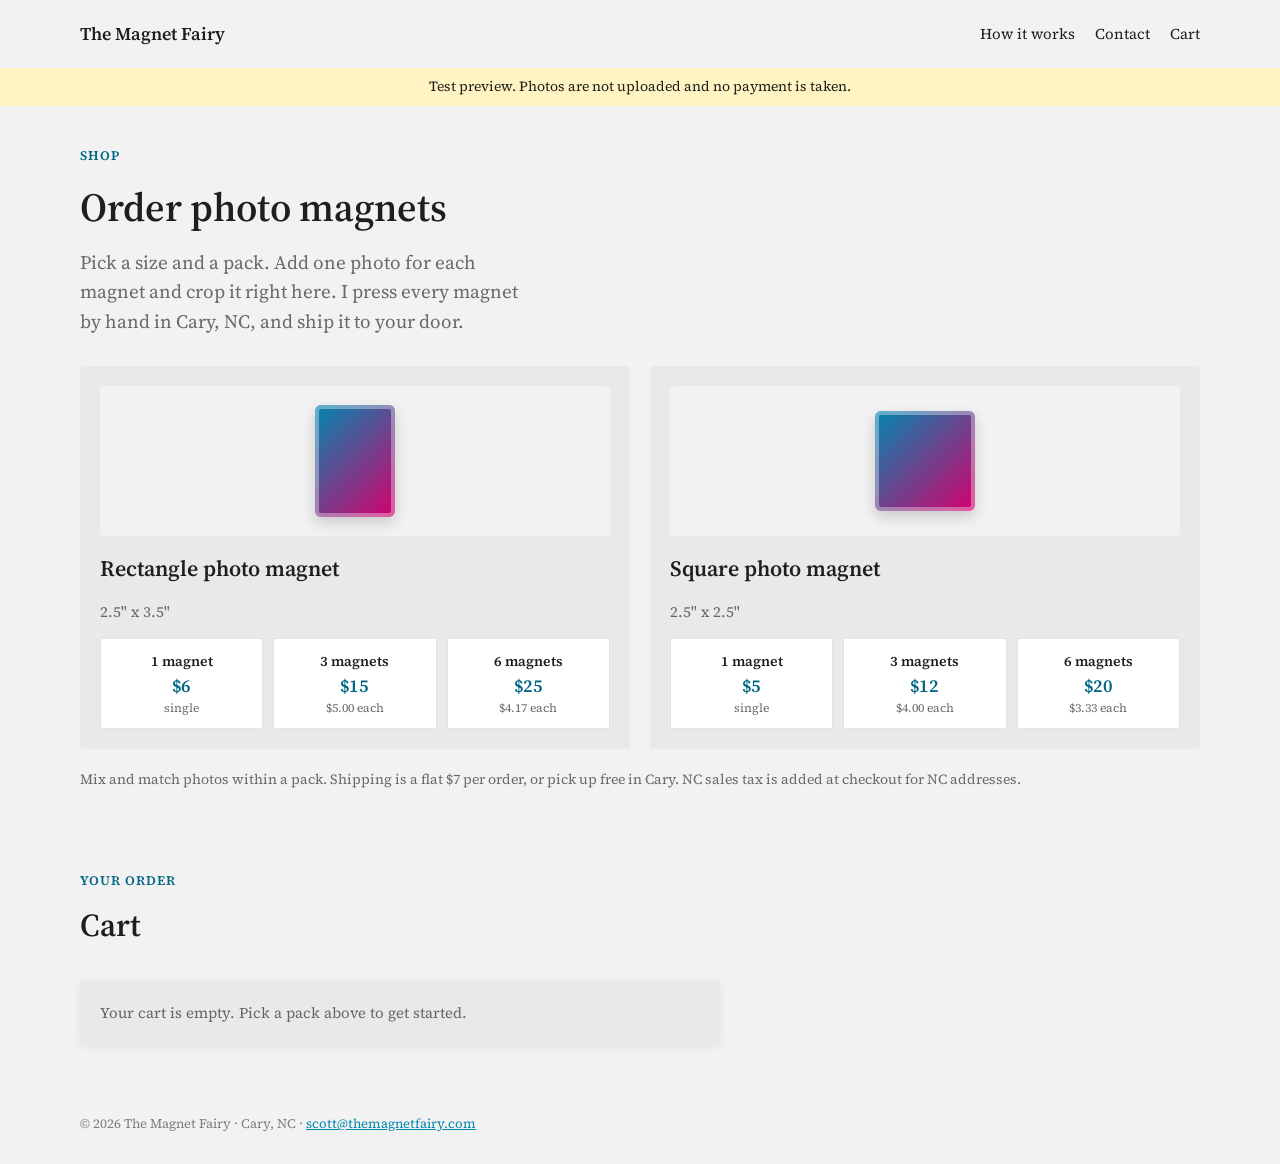
==== shop/index.html @ c9a68eca "Shop: version tags on CSS/JS so phones pick up updates Co-Authored-By: Claude Opus 5.5 <noreply@anth" ====
<!DOCTYPE html>
<html lang="en">
<head>
<meta charset="UTF-8">
<meta name="viewport" content="width=device-width, initial-scale=1.0">
<title>Shop — The Magnet Fairy</title>
<meta name="description" content="Order custom photo magnets online. Upload your photos, crop them, and we press and ship them to you.">

<link rel="preconnect" href="https://fonts.googleapis.com">
<link rel="preconnect" href="https://fonts.gstatic.com" crossorigin>
<link href="https://fonts.googleapis.com/css2?family=Source+Serif+4:ital,opsz,wght@0,8..60,400;0,8..60,600;0,8..60,700;1,8..60,400&display=swap" rel="stylesheet">

<link rel="stylesheet" href="../css/styles.css?v=3">
<link rel="stylesheet" href="../css/vendor/cropper.min.css">
<link rel="stylesheet" href="../css/shop.css?v=3">
</head>
<body>

<div class="container">
  <header class="nav">
    <a class="nav-brand nav-home" href="../">The Magnet Fairy</a>
    <nav class="nav-links">
      <a href="../#how-it-works">How it works</a>
      <a href="../#contact">Contact</a>
      <a href="#cart" class="cart-link" id="cart-link">Cart <span class="cart-count" id="cart-count" hidden>0</span></a>
    </nav>
  </header>
</div>

<div class="demo-banner" id="demo-banner" hidden>
  Test preview. Photos are not uploaded and no payment is taken.
</div>

<main>
  <section class="section shop-intro">
    <div class="container">
      <h6 class="eyebrow">Shop</h6>
      <h1 class="section-title shop-title">Order photo magnets</h1>
      <p class="lead">Pick a size and a pack. Add one photo for each magnet and crop it right here. I press every magnet by hand in Cary, NC, and ship it to your door.</p>
    </div>
  </section>

  <section class="section shop-products-section">
    <div class="container">
      <div class="products" id="products">
        <p class="text-muted">Loading magnets…</p>
      </div>
      <p class="text-muted shop-note">Mix and match photos within a pack. Shipping is a flat <span data-shipping>$7</span> per order, or pick up free in Cary. NC sales tax is added at checkout for NC addresses.</p>
    </div>
  </section>

  <section class="section cart-section" id="cart">
    <div class="container">
      <h6 class="eyebrow">Your order</h6>
      <h2 class="section-title">Cart</h2>
      <div class="cart card" id="cart-box">
        <div id="cart-items"></div>
        <div class="cart-empty text-muted" id="cart-empty">Your cart is empty. Pick a pack above to get started.</div>
        <div class="cart-summary" id="cart-summary" hidden>
          <div class="cart-row"><span>Magnets</span><span id="cart-subtotal">$0.00</span></div>
          <div class="cart-row"><span>Shipping</span><span id="cart-shipping">$7.00</span></div>
          <div class="cart-row text-muted cart-tax-note"><span>Picking up in Cary?</span><span>choose free pickup at checkout</span></div>
          <div class="cart-row text-muted cart-tax-note"><span>NC sales tax</span><span>at checkout</span></div>
          <div class="cart-row cart-total"><span>Total before tax</span><span id="cart-total">$0.00</span></div>
          <button class="btn btn-primary btn-block" type="button" id="checkout-btn">Check out securely</button>
          <p class="form-error" id="checkout-error" hidden></p>
          <p class="text-muted cart-secure">Payment is handled by Stripe. I never see your card number.</p>
        </div>
      </div>
    </div>
  </section>
</main>

<footer class="container footer">
  &copy; 2026 The Magnet Fairy · Cary, NC · <a href="mailto:scott@themagnetfairy.com">scott@themagnetfairy.com</a>
</footer>

<!-- Pack builder: one photo slot per magnet -->
<div class="sheet" id="builder" hidden role="dialog" aria-modal="true" aria-labelledby="builder-title">
  <div class="sheet-panel">
    <div class="sheet-head">
      <div>
        <h2 class="sheet-title" id="builder-title">Add your photos</h2>
        <p class="text-muted sheet-sub" id="builder-sub"></p>
      </div>
      <button class="icon-btn" type="button" id="builder-close" aria-label="Close">&times;</button>
    </div>
    <div class="slots" id="slots"></div>
    <p class="text-muted builder-hint">Tap a square to choose a photo. Full-size photos give the sharpest magnets.</p>
    <div class="sheet-foot">
      <span class="builder-price" id="builder-price"></span>
      <button class="btn btn-primary" type="button" id="builder-add" disabled>Add to cart</button>
    </div>
  </div>
</div>

<!-- Crop editor -->
<div class="sheet sheet-crop" id="cropper" hidden role="dialog" aria-modal="true" aria-labelledby="crop-title">
  <div class="sheet-panel">
    <div class="sheet-head">
      <div>
        <h2 class="sheet-title" id="crop-title">Crop your photo</h2>
        <p class="text-muted sheet-sub">Drag the photo to move it. Pinch or use + and − to zoom. Everything inside the dashed line shows on the front. The pink band wraps around the edge.</p>
      </div>
      <button class="icon-btn" type="button" id="crop-cancel" aria-label="Cancel">&times;</button>
    </div>
    <div class="crop-stage"><img id="crop-img" alt="Photo to crop"></div>
    <p class="crop-warning" id="crop-warning" hidden>This photo is small for this size, so the magnet may look a little soft. A larger original will print sharper.</p>
    <div class="crop-tools">
      <div class="orient" id="orient" role="group" aria-label="Orientation">
        <button type="button" class="chip" data-orient="portrait">Tall</button>
        <button type="button" class="chip" data-orient="landscape">Wide</button>
      </div>
      <div class="orient" role="group" aria-label="Zoom and rotate">
        <button type="button" class="chip zoom-btn" id="zoom-out" aria-label="Zoom out">&minus;</button>
        <button type="button" class="chip zoom-btn" id="zoom-in" aria-label="Zoom in">+</button>
        <button type="button" class="chip" id="crop-rotate">Rotate</button>
      </div>
    </div>
    <p class="crop-help">Can't get it quite right? <button type="button" class="link-btn" id="crop-skip">Let me crop it for you</button></p>
    <div class="sheet-foot">
      <button class="btn btn-secondary" type="button" id="crop-replace">Choose a different photo</button>
      <button class="btn btn-primary" type="button" id="crop-done">Use this crop</button>
    </div>
  </div>
</div>

<input type="file" id="file-input" accept="image/jpeg,image/png" hidden>

<script src="../js/vendor/cropper.min.js"></script>
<script src="../js/shop.js?v=3"></script>
</body>
</html>
---- css/styles.css ----
/* ---------------------------------------------
   The Magnet Fairy — design tokens
--------------------------------------------- */
:root {
  --color-bg: #f3f2f2;
  --color-surface: #eae9e9;
  --color-text: #201e1d;
  --color-accent: #0088b0;
  --color-accent-700: #006786;
  --color-accent-2: #d6006c;

  --color-text-muted: rgba(32, 30, 29, 0.65);
  --color-text-muted-light: rgba(32, 30, 29, 0.55);
  --color-border: rgba(32, 30, 29, 0.12);

  --font-body: "Source Serif 4", system-ui, sans-serif;
  --font-heading: "Source Serif 4", system-ui, sans-serif;

  --max-width: 1180px;
  --space-1: 5px;
  --space-2: 10px;
  --space-3: 15px;
  --space-4: 20px;
  --space-6: 30px;
  --space-8: 40px;

  --radius-sm: 2px;
  --radius-lg: 4px;

  --shadow-sm: 0 2px 8px rgba(32, 30, 29, 0.08);
}

* {
  box-sizing: border-box;
}

html {
  scroll-behavior: smooth;
}

body {
  margin: 0;
  background: var(--color-bg);
  color: var(--color-text);
  font-family: var(--font-body);
  font-size: 15px;
  line-height: 1.55;
}

::selection {
  background: color-mix(in srgb, var(--color-accent) 30%, transparent);
}

.container {
  max-width: var(--max-width);
  margin: 0 auto;
  padding: 0 var(--space-6);
}

h1, h2, h3, h4, h5, h6 {
  font-family: var(--font-heading);
  font-weight: 600;
  margin: 0;
}

p {
  margin: var(--space-2) 0 0;
}

a {
  color: var(--color-accent);
}

/* ---------------------------------------------
   Nav
--------------------------------------------- */
.nav {
  display: flex;
  align-items: center;
  justify-content: space-between;
  padding: var(--space-4) 0;
}

.nav-brand {
  font-weight: 600;
  font-size: 18px;
}

.nav-links {
  display: flex;
  gap: var(--space-4);
}

.nav-links a {
  color: var(--color-text);
  text-decoration: none;
  font-size: 15px;
}

.nav-links a:hover {
  color: var(--color-accent);
}

/* ---------------------------------------------
   Hero
--------------------------------------------- */
.hero {
  padding: var(--space-8) 0 var(--space-6);
}

.hero-grid {
  display: grid;
  grid-template-columns: 1.1fr 0.9fr;
  gap: var(--space-8);
  align-items: center;
}

.hero-copy h1 {
  font-size: 72px;
  max-width: 11ch;
  line-height: 1.05;
}

.tagline {
  font-size: 24px;
  font-family: var(--font-heading);
  max-width: 14ch;
  color: var(--color-accent-700);
  margin-top: var(--space-1);
}

.lead {
  font-size: 19px;
  max-width: 46ch;
  color: var(--color-text-muted);
}

.hero-actions {
  display: flex;
  gap: var(--space-3);
  margin-top: var(--space-4);
  flex-wrap: wrap;
}

.hero-image {
  aspect-ratio: 3 / 4;
  border-radius: var(--radius-lg);
  overflow: hidden;
  background: var(--color-surface);
  margin: 0;
  display: flex;
  align-items: center;
  justify-content: center;
}

.hero-image-placeholder {
  color: var(--color-text-muted-light);
  font-size: 14px;
  text-align: center;
  padding: var(--space-4);
}

.hero-image-photo {
  width: 100%;
  height: 100%;
  object-fit: cover;
  display: block;
}

/* ---------------------------------------------
   Buttons
--------------------------------------------- */
.btn {
  display: inline-block;
  font-family: var(--font-body);
  font-size: 15px;
  font-weight: 600;
  text-decoration: none;
  padding: 12px 24px;
  border-radius: var(--radius-sm);
  border: 1px solid transparent;
  cursor: pointer;
  text-align: center;
  transition: background-color 0.15s ease, border-color 0.15s ease;
}

.btn-primary {
  background: var(--color-accent);
  color: #fff;
}

.btn-primary:hover {
  background: var(--color-accent-700);
}

.btn-secondary {
  background: transparent;
  color: var(--color-text);
  border-color: var(--color-border);
}

.btn-secondary:hover {
  background: rgba(32, 30, 29, 0.05);
}

.btn-block {
  display: block;
  width: 100%;
}

/* ---------------------------------------------
   Sections / headings
--------------------------------------------- */
.section {
  padding: var(--space-8) 0;
}

.eyebrow {
  color: var(--color-accent-700);
  font-size: 13px;
  text-transform: uppercase;
  letter-spacing: 0.08em;
  font-weight: 600;
}

.section-title {
  font-size: 32px;
  max-width: 20ch;
  margin-top: var(--space-2);
  margin-bottom: var(--space-6);
}

.text-muted {
  color: var(--color-text-muted);
}

/* ---------------------------------------------
   Cards / What we make
--------------------------------------------- */
.cards {
  display: grid;
  grid-template-columns: repeat(3, 1fr);
  gap: var(--space-4);
}

.card {
  background: var(--color-surface);
  border-radius: var(--radius-lg);
  padding: var(--space-4);
}

.card-title {
  font-size: 20px;
  margin-top: var(--space-3);
}

.card-body {
  color: var(--color-text-muted);
  margin-top: var(--space-2);
}

.tag {
  display: inline-block;
  font-size: 12px;
  font-weight: 600;
  letter-spacing: 0.02em;
  padding: 4px 10px;
  border-radius: var(--radius-sm);
}

.tag-accent {
  background: color-mix(in srgb, var(--color-accent) 15%, transparent);
  color: var(--color-accent-700);
}

.tag-accent-2 {
  background: color-mix(in srgb, var(--color-accent-2) 15%, transparent);
  color: var(--color-accent-2);
}

.tag-neutral {
  background: rgba(32, 30, 29, 0.08);
  color: var(--color-text);
}

/* ---------------------------------------------
   How it works
--------------------------------------------- */
.steps {
  display: grid;
  grid-template-columns: repeat(3, 1fr);
  gap: var(--space-6);
}

.step-num {
  font-size: 40px;
  font-family: var(--font-heading);
  font-weight: 600;
  color: var(--color-accent);
}

.step h4 {
  font-size: 20px;
  margin-top: var(--space-2);
}

.step p {
  margin-top: var(--space-1);
}

/* ---------------------------------------------
   Contact
--------------------------------------------- */
.contact-grid {
  display: grid;
  grid-template-columns: 1fr 1fr;
  gap: var(--space-8);
}

.contact-copy .lead {
  max-width: 40ch;
}

.contact-form {
  display: flex;
  flex-direction: column;
  gap: var(--space-3);
  box-shadow: var(--shadow-sm);
}

.field {
  display: flex;
  flex-direction: column;
  gap: var(--space-1);
}

.field label {
  font-size: 13px;
  font-weight: 600;
}

.input {
  font-family: var(--font-body);
  font-size: 15px;
  padding: 10px 12px;
  border: 1px solid var(--color-border);
  border-radius: var(--radius-sm);
  background: #fff;
  color: var(--color-text);
}

textarea.input {
  min-height: 100px;
  resize: vertical;
}

.input:focus {
  outline: 2px solid var(--color-accent);
  outline-offset: 1px;
}

.form-success {
  margin: 0;
}

.form-error {
  margin: 0;
  color: var(--color-accent-2);
  font-size: 14px;
}

/* ---------------------------------------------
   Footer
--------------------------------------------- */
.footer {
  padding: var(--space-6);
  color: var(--color-text-muted-light);
  font-size: 13px;
}

/* ---------------------------------------------
   Responsive
--------------------------------------------- */
@media (max-width: 768px) {
  .hero-grid {
    grid-template-columns: 1fr;
  }

  .hero-image {
    order: -1;
    aspect-ratio: 16 / 10;
  }

  .hero-copy h1 {
    font-size: 48px;
    max-width: none;
  }

  .tagline {
    max-width: none;
  }

  .cards,
  .steps {
    grid-template-columns: 1fr;
  }

  .contact-grid {
    grid-template-columns: 1fr;
  }

  .nav {
    flex-wrap: wrap;
    gap: var(--space-2);
  }
}
---- css/vendor/cropper.min.css ----
/*!
 * Cropper.js v1.6.2
 * https://fengyuanchen.github.io/cropperjs
 *
 * Copyright 2015-present Chen Fengyuan
 * Released under the MIT license
 *
 * Date: 2024-04-21T07:43:02.731Z
 */.cropper-container{-webkit-touch-callout:none;direction:ltr;font-size:0;line-height:0;position:relative;-ms-touch-action:none;touch-action:none;-webkit-user-select:none;-moz-user-select:none;-ms-user-select:none;user-select:none}.cropper-container img{backface-visibility:hidden;display:block;height:100%;image-orientation:0deg;max-height:none!important;max-width:none!important;min-height:0!important;min-width:0!important;width:100%}.cropper-canvas,.cropper-crop-box,.cropper-drag-box,.cropper-modal,.cropper-wrap-box{bottom:0;left:0;position:absolute;right:0;top:0}.cropper-canvas,.cropper-wrap-box{overflow:hidden}.cropper-drag-box{background-color:#fff;opacity:0}.cropper-modal{background-color:#000;opacity:.5}.cropper-view-box{display:block;height:100%;outline:1px solid #39f;outline-color:rgba(51,153,255,.75);overflow:hidden;width:100%}.cropper-dashed{border:0 dashed #eee;display:block;opacity:.5;position:absolute}.cropper-dashed.dashed-h{border-bottom-width:1px;border-top-width:1px;height:33.33333%;left:0;top:33.33333%;width:100%}.cropper-dashed.dashed-v{border-left-width:1px;border-right-width:1px;height:100%;left:33.33333%;top:0;width:33.33333%}.cropper-center{display:block;height:0;left:50%;opacity:.75;position:absolute;top:50%;width:0}.cropper-center:after,.cropper-center:before{background-color:#eee;content:" ";display:block;position:absolute}.cropper-center:before{height:1px;left:-3px;top:0;width:7px}.cropper-center:after{height:7px;left:0;top:-3px;width:1px}.cropper-face,.cropper-line,.cropper-point{display:block;height:100%;opacity:.1;position:absolute;width:100%}.cropper-face{background-color:#fff;left:0;top:0}.cropper-line{background-color:#39f}.cropper-line.line-e{cursor:ew-resize;right:-3px;top:0;width:5px}.cropper-line.line-n{cursor:ns-resize;height:5px;left:0;top:-3px}.cropper-line.line-w{cursor:ew-resize;left:-3px;top:0;width:5px}.cropper-line.line-s{bottom:-3px;cursor:ns-resize;height:5px;left:0}.cropper-point{background-color:#39f;height:5px;opacity:.75;width:5px}.cropper-point.point-e{cursor:ew-resize;margin-top:-3px;right:-3px;top:50%}.cropper-point.point-n{cursor:ns-resize;left:50%;margin-left:-3px;top:-3px}.cropper-point.point-w{cursor:ew-resize;left:-3px;margin-top:-3px;top:50%}.cropper-point.point-s{bottom:-3px;cursor:s-resize;left:50%;margin-left:-3px}.cropper-point.point-ne{cursor:nesw-resize;right:-3px;top:-3px}.cropper-point.point-nw{cursor:nwse-resize;left:-3px;top:-3px}.cropper-point.point-sw{bottom:-3px;cursor:nesw-resize;left:-3px}.cropper-point.point-se{bottom:-3px;cursor:nwse-resize;height:20px;opacity:1;right:-3px;width:20px}@media (min-width:768px){.cropper-point.point-se{height:15px;width:15px}}@media (min-width:992px){.cropper-point.point-se{height:10px;width:10px}}@media (min-width:1200px){.cropper-point.point-se{height:5px;opacity:.75;width:5px}}.cropper-point.point-se:before{background-color:#39f;bottom:-50%;content:" ";display:block;height:200%;opacity:0;position:absolute;right:-50%;width:200%}.cropper-invisible{opacity:0}.cropper-bg{background-image:url("[data-uri]")}.cropper-hide{display:block;height:0;position:absolute;width:0}.cropper-hidden{display:none!important}.cropper-move{cursor:move}.cropper-crop{cursor:crosshair}.cropper-disabled .cropper-drag-box,.cropper-disabled .cropper-face,.cropper-disabled .cropper-line,.cropper-disabled .cropper-point{cursor:not-allowed}
---- css/shop.css ----
/* ---------------------------------------------
   The Magnet Fairy — shop styles
   Uses the design tokens from styles.css
--------------------------------------------- */
[hidden] {
  display: none !important;
}

.nav-home {
  color: var(--color-text);
  text-decoration: none;
}

.cart-count {
  display: inline-block;
  min-width: 20px;
  padding: 0 6px;
  margin-left: 2px;
  border-radius: 10px;
  background: var(--color-accent-2);
  color: #fff;
  font-size: 12px;
  font-weight: 600;
  text-align: center;
  line-height: 20px;
}

.demo-banner {
  background: #fff4c2;
  color: var(--color-text);
  text-align: center;
  font-size: 14px;
  padding: 8px var(--space-4);
}

.shop-intro {
  padding-bottom: 0;
}

.shop-title {
  font-size: 40px;
  margin-bottom: var(--space-2);
}

.shop-products-section {
  padding-top: var(--space-6);
}

.shop-note {
  margin-top: var(--space-4);
  font-size: 14px;
}

/* Products */
.products {
  display: grid;
  grid-template-columns: repeat(2, 1fr);
  gap: var(--space-4);
}

.product {
  display: flex;
  flex-direction: column;
  gap: var(--space-3);
  background: var(--color-surface);
  border-radius: var(--radius-lg);
  padding: var(--space-4);
}

.product-visual {
  display: flex;
  align-items: center;
  justify-content: center;
  height: 150px;
  background: var(--color-bg);
  border-radius: var(--radius-lg);
}

.product-shape {
  background: linear-gradient(135deg, var(--color-accent) 0%, var(--color-accent-2) 100%);
  border-radius: 6px;
  box-shadow: 0 6px 14px rgba(32, 30, 29, 0.18), inset 0 0 0 4px rgba(255, 255, 255, 0.35);
}

.product-shape.rectangle { width: 80px; height: 112px; }
.product-shape.square { width: 100px; height: 100px; }

.product h3 {
  font-size: 22px;
}

.product-dims {
  margin: 0;
  color: var(--color-text-muted);
}

.packs {
  display: grid;
  grid-template-columns: repeat(3, 1fr);
  gap: var(--space-2);
}

.pack {
  display: flex;
  flex-direction: column;
  align-items: center;
  gap: 2px;
  padding: 12px 6px;
  font-family: var(--font-body);
  color: var(--color-text);
  background: #fff;
  border: 1px solid var(--color-border);
  border-radius: var(--radius-sm);
  cursor: pointer;
  min-height: 44px;
}

.pack:hover,
.pack:focus-visible {
  border-color: var(--color-accent);
  outline: none;
}

.pack-count {
  font-size: 14px;
  font-weight: 600;
}

.pack-price {
  font-size: 18px;
  color: var(--color-accent-700);
  font-weight: 600;
}

.pack-each {
  font-size: 12px;
  color: var(--color-text-muted);
}

/* Cart */
.cart {
  max-width: 640px;
  box-shadow: var(--shadow-sm);
}

.cart-item {
  display: grid;
  grid-template-columns: 1fr auto;
  gap: var(--space-2);
  padding: var(--space-3) 0;
  border-bottom: 1px solid var(--color-border);
}

.cart-item:first-child {
  padding-top: 0;
}

.cart-item-title {
  font-weight: 600;
}

.cart-thumbs {
  display: flex;
  flex-wrap: wrap;
  gap: 6px;
  margin-top: var(--space-2);
  grid-column: 1 / -1;
}

.cart-thumbs img {
  height: 56px;
  border-radius: 3px;
  box-shadow: var(--shadow-sm);
  background: #fff;
}

.cart-item-side {
  display: flex;
  flex-direction: column;
  align-items: flex-end;
  gap: 4px;
}

.link-btn {
  background: none;
  border: 0;
  padding: 4px 0;
  font-family: var(--font-body);
  font-size: 14px;
  color: var(--color-accent-700);
  text-decoration: underline;
  cursor: pointer;
}

.cart-summary {
  display: flex;
  flex-direction: column;
  gap: var(--space-2);
  margin-top: var(--space-3);
}

.cart-row {
  display: flex;
  justify-content: space-between;
}

.cart-tax-note {
  font-size: 14px;
}

.cart-total {
  font-weight: 600;
  font-size: 18px;
  padding-top: var(--space-2);
  border-top: 1px solid var(--color-border);
}

.cart-secure {
  font-size: 13px;
  margin: 0;
  text-align: center;
}

/* Sheets (builder + cropper) */
.sheet {
  position: fixed;
  inset: 0;
  z-index: 50;
  display: flex;
  align-items: center;
  justify-content: center;
  padding: var(--space-4);
  background: rgba(32, 30, 29, 0.55);
}

.sheet[hidden] {
  display: none;
}

.sheet-panel {
  display: flex;
  flex-direction: column;
  gap: var(--space-3);
  width: 100%;
  max-width: 640px;
  max-height: 100%;
  overflow-y: auto;
  background: var(--color-bg);
  border-radius: var(--radius-lg);
  padding: var(--space-4);
  box-shadow: 0 12px 40px rgba(0, 0, 0, 0.25);
}

.sheet-crop {
  z-index: 60;
}

.sheet-head {
  display: flex;
  justify-content: space-between;
  align-items: flex-start;
  gap: var(--space-3);
}

.sheet-title {
  font-size: 22px;
}

.sheet-sub {
  font-size: 14px;
  margin-top: 4px;
}

.icon-btn {
  flex: none;
  width: 44px;
  height: 44px;
  font-size: 28px;
  line-height: 1;
  color: var(--color-text);
  background: transparent;
  border: 1px solid var(--color-border);
  border-radius: 50%;
  cursor: pointer;
}

.sheet-foot {
  display: flex;
  justify-content: space-between;
  align-items: center;
  gap: var(--space-3);
  flex-wrap: wrap;
  position: sticky;
  bottom: calc(-1 * var(--space-4));
  margin: 0 calc(-1 * var(--space-4)) calc(-1 * var(--space-4));
  padding: var(--space-3) var(--space-4);
  background: var(--color-bg);
  border-top: 1px solid var(--color-border);
}

.builder-price {
  font-weight: 600;
  font-size: 18px;
}

.builder-hint {
  font-size: 14px;
  margin: 0;
}

.btn[disabled] {
  opacity: 0.45;
  cursor: not-allowed;
}

/* Photo slots */
.slots {
  display: grid;
  grid-template-columns: repeat(3, 1fr);
  gap: var(--space-3);
}

.slot {
  position: relative;
  display: flex;
  flex-direction: column;
  align-items: center;
  justify-content: center;
  gap: 4px;
  aspect-ratio: 3 / 4;
  padding: 6px;
  font-family: var(--font-body);
  color: var(--color-text-muted);
  background: #fff;
  border: 2px dashed var(--color-border);
  border-radius: var(--radius-lg);
  cursor: pointer;
  overflow: hidden;
}

.slot.square-slot {
  aspect-ratio: 1 / 1;
}

.slot:hover,
.slot:focus-visible {
  border-color: var(--color-accent);
  outline: none;
}

.slot.filled {
  border-style: solid;
  border-color: transparent;
  padding: 0;
  background: var(--color-surface);
}

.slot-plus {
  font-size: 32px;
  line-height: 1;
  color: var(--color-accent);
}

.slot-label {
  font-size: 13px;
}

.slot img {
  width: 100%;
  height: 100%;
  object-fit: contain;
}

.slot-status {
  position: absolute;
  left: 0;
  right: 0;
  bottom: 0;
  padding: 4px 6px;
  font-size: 12px;
  color: #fff;
  background: rgba(32, 30, 29, 0.7);
  text-align: center;
}

.slot-status.ok {
  background: rgba(0, 103, 134, 0.85);
}

.slot-status.err {
  background: var(--color-accent-2);
}

.slot-bar {
  position: absolute;
  left: 0;
  bottom: 0;
  height: 4px;
  background: var(--color-accent);
  transition: width 0.2s ease;
}

/* Crop editor */
.crop-stage {
  width: 100%;
  height: min(58vh, 520px);
  background: #2a2827;
  border-radius: var(--radius-lg);
  overflow: hidden;
}

.crop-stage img {
  display: block;
  max-width: 100%;
}

.crop-tools {
  display: flex;
  gap: var(--space-2);
  flex-wrap: wrap;
  justify-content: space-between;
}

.orient {
  display: flex;
  gap: var(--space-2);
}

.chip {
  min-height: 40px;
  padding: 8px 16px;
  font-family: var(--font-body);
  font-size: 14px;
  font-weight: 600;
  color: var(--color-text);
  background: #fff;
  border: 1px solid var(--color-border);
  border-radius: 20px;
  cursor: pointer;
}

.chip.active {
  color: #fff;
  background: var(--color-accent);
  border-color: var(--color-accent);
}

.zoom-btn {
  min-width: 44px;
  font-size: 20px;
  line-height: 1;
}

.crop-help {
  margin: 0;
  font-size: 14px;
  color: var(--color-text-muted);
}

.crop-stage .cropper-container {
  touch-action: none;
}

.crop-warning {
  margin: 0;
  padding: 8px 12px;
  font-size: 14px;
  background: #fff4c2;
  border-radius: var(--radius-sm);
}

/* Face guide drawn inside Cropper's crop box */
.wrap-layer {
  position: absolute;
  inset: 0;
  overflow: hidden;
  pointer-events: none;
}

/* The giant shadow tints the wrap band (outside the face) pink. */
.face-guide {
  position: absolute;
  border: 2px dashed rgba(255, 255, 255, 0.95);
  border-radius: 3px;
  box-shadow: 0 0 0 9999px rgba(214, 0, 108, 0.28);
  pointer-events: none;
}

.toast {
  position: fixed;
  left: 50%;
  bottom: 24px;
  z-index: 80;
  max-width: calc(100% - 32px);
  padding: 10px 16px;
  color: #fff;
  background: rgba(32, 30, 29, 0.92);
  border-radius: var(--radius-lg);
  font-size: 14px;
  transform: translate(-50%, 20px);
  opacity: 0;
  pointer-events: none;
  transition: opacity 0.2s ease, transform 0.2s ease;
}

.toast.show {
  opacity: 1;
  transform: translate(-50%, 0);
}

.cropper-view-box {
  outline-color: rgba(255, 255, 255, 0.9);
}

/* Thanks page */
.thanks {
  max-width: 640px;
}

@media (max-width: 768px) {
  .products {
    grid-template-columns: 1fr;
  }

  .shop-title {
    font-size: 32px;
  }

  .container {
    padding: 0 16px;
  }

  .sheet {
    padding: 0;
    align-items: stretch;
  }

  .sheet-panel {
    max-width: none;
    border-radius: 0;
    height: 100%;
  }

  .crop-stage {
    height: 52vh;
  }

  .nav-links {
    gap: var(--space-3);
  }
}
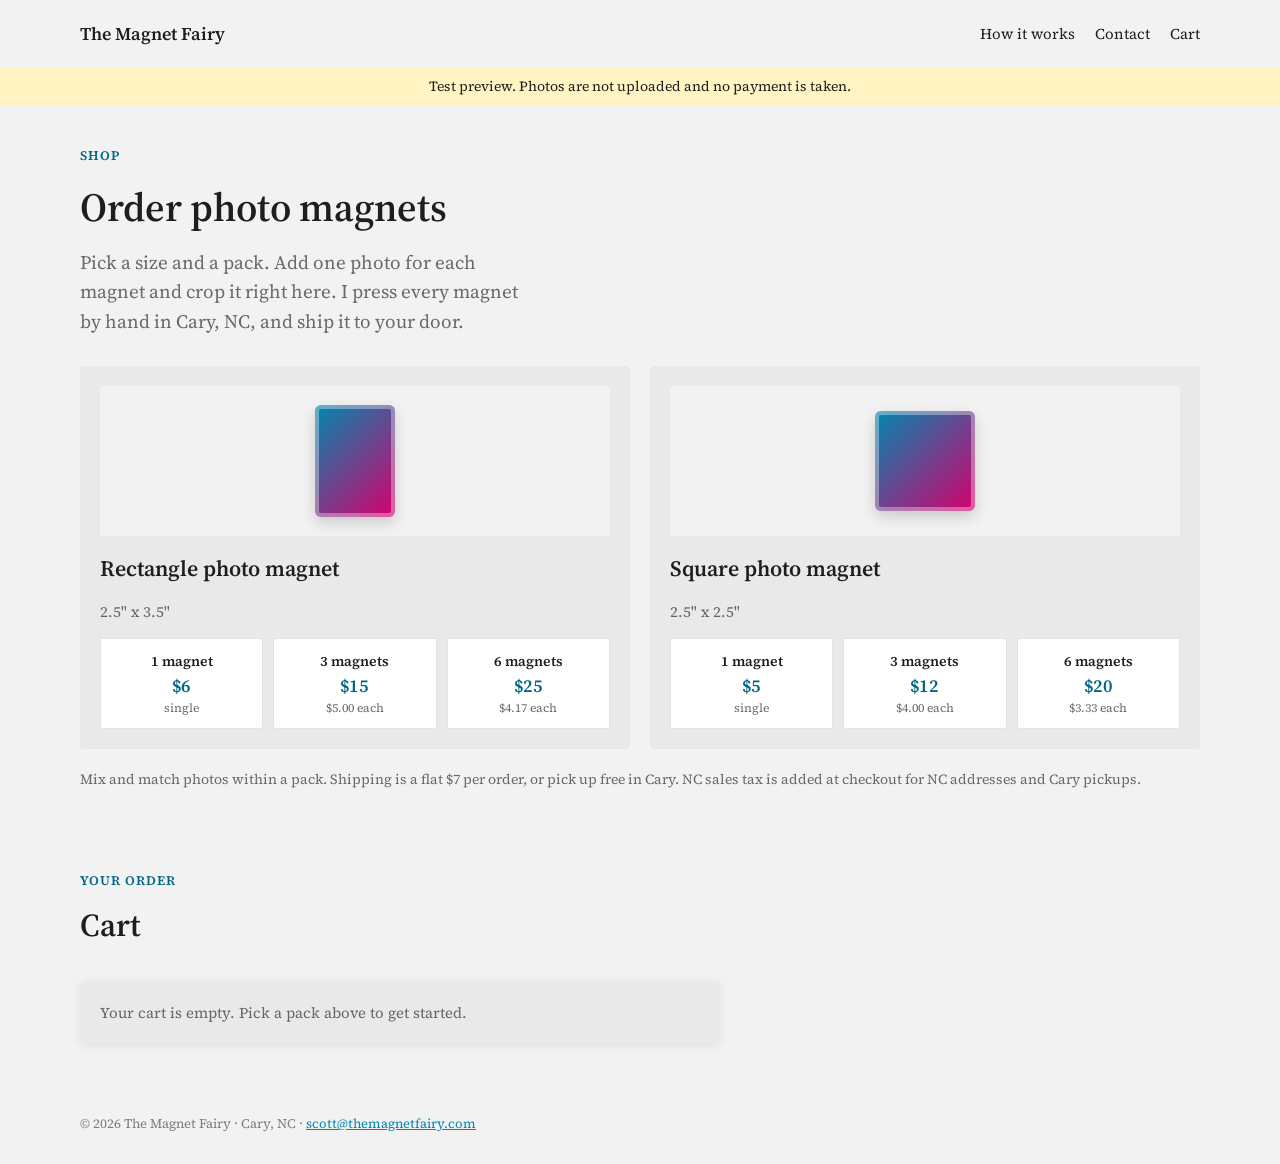
==== commit 2e831fc2: "Pickup orders: choose in the cart, no address at checkout Cart now has a Ship ($7) / Free pickup in " ====
--- a/shop/index.html
+++ b/shop/index.html
@@ -12,7 +12,7 @@
 
 <link rel="stylesheet" href="../css/styles.css?v=3">
 <link rel="stylesheet" href="../css/vendor/cropper.min.css">
-<link rel="stylesheet" href="../css/shop.css?v=3">
+<link rel="stylesheet" href="../css/shop.css?v=4">
 </head>
 <body>
 
@@ -45,7 +45,7 @@
       <div class="products" id="products">
         <p class="text-muted">Loading magnets…</p>
       </div>
-      <p class="text-muted shop-note">Mix and match photos within a pack. Shipping is a flat <span data-shipping>$7</span> per order, or pick up free in Cary. NC sales tax is added at checkout for NC addresses.</p>
+      <p class="text-muted shop-note">Mix and match photos within a pack. Shipping is a flat <span data-shipping>$7</span> per order, or pick up free in Cary. NC sales tax is added at checkout for NC addresses and Cary pickups.</p>
     </div>
   </section>
 
@@ -58,8 +58,13 @@
         <div class="cart-empty text-muted" id="cart-empty">Your cart is empty. Pick a pack above to get started.</div>
         <div class="cart-summary" id="cart-summary" hidden>
           <div class="cart-row"><span>Magnets</span><span id="cart-subtotal">$0.00</span></div>
-          <div class="cart-row"><span>Shipping</span><span id="cart-shipping">$7.00</span></div>
-          <div class="cart-row text-muted cart-tax-note"><span>Picking up in Cary?</span><span>choose free pickup at checkout</span></div>
+          <fieldset class="cart-delivery">
+            <legend>How do you want your magnets?</legend>
+            <label class="delivery-option"><input type="radio" name="delivery" value="ship" checked> <span>Ship to me</span><span class="delivery-price" data-shipping>$7</span></label>
+            <label class="delivery-option"><input type="radio" name="delivery" value="pickup"> <span>Free pickup in Cary, NC</span><span class="delivery-price">Free</span></label>
+            <p class="text-muted cart-tax-note" id="pickup-note" hidden>I'll email you when your magnets are ready to set a pickup time.</p>
+          </fieldset>
+          <div class="cart-row"><span id="cart-shipping-label">Shipping</span><span id="cart-shipping">$7.00</span></div>
           <div class="cart-row text-muted cart-tax-note"><span>NC sales tax</span><span>at checkout</span></div>
           <div class="cart-row cart-total"><span>Total before tax</span><span id="cart-total">$0.00</span></div>
           <button class="btn btn-primary btn-block" type="button" id="checkout-btn">Check out securely</button>
@@ -128,6 +133,6 @@
 <input type="file" id="file-input" accept="image/jpeg,image/png" hidden>
 
 <script src="../js/vendor/cropper.min.js"></script>
-<script src="../js/shop.js?v=3"></script>
+<script src="../js/shop.js?v=4"></script>
 </body>
 </html>
--- a/css/shop.css
+++ b/css/shop.css
@@ -549,3 +549,39 @@
     gap: var(--space-3);
   }
 }
+
+/* Ship or pickup choice in the cart */
+.cart-delivery {
+  border: 1px solid var(--color-border);
+  border-radius: var(--radius-lg);
+  padding: var(--space-2) var(--space-3);
+  margin: 0;
+  display: flex;
+  flex-direction: column;
+  gap: var(--space-1);
+}
+
+.cart-delivery legend {
+  font-weight: 600;
+  padding: 0 var(--space-1);
+}
+
+.delivery-option {
+  display: flex;
+  align-items: center;
+  gap: var(--space-2);
+  min-height: 44px;
+  cursor: pointer;
+}
+
+.delivery-option input {
+  width: 20px;
+  height: 20px;
+  accent-color: var(--color-accent);
+  flex: none;
+}
+
+.delivery-price {
+  margin-left: auto;
+  color: var(--color-text-muted);
+}
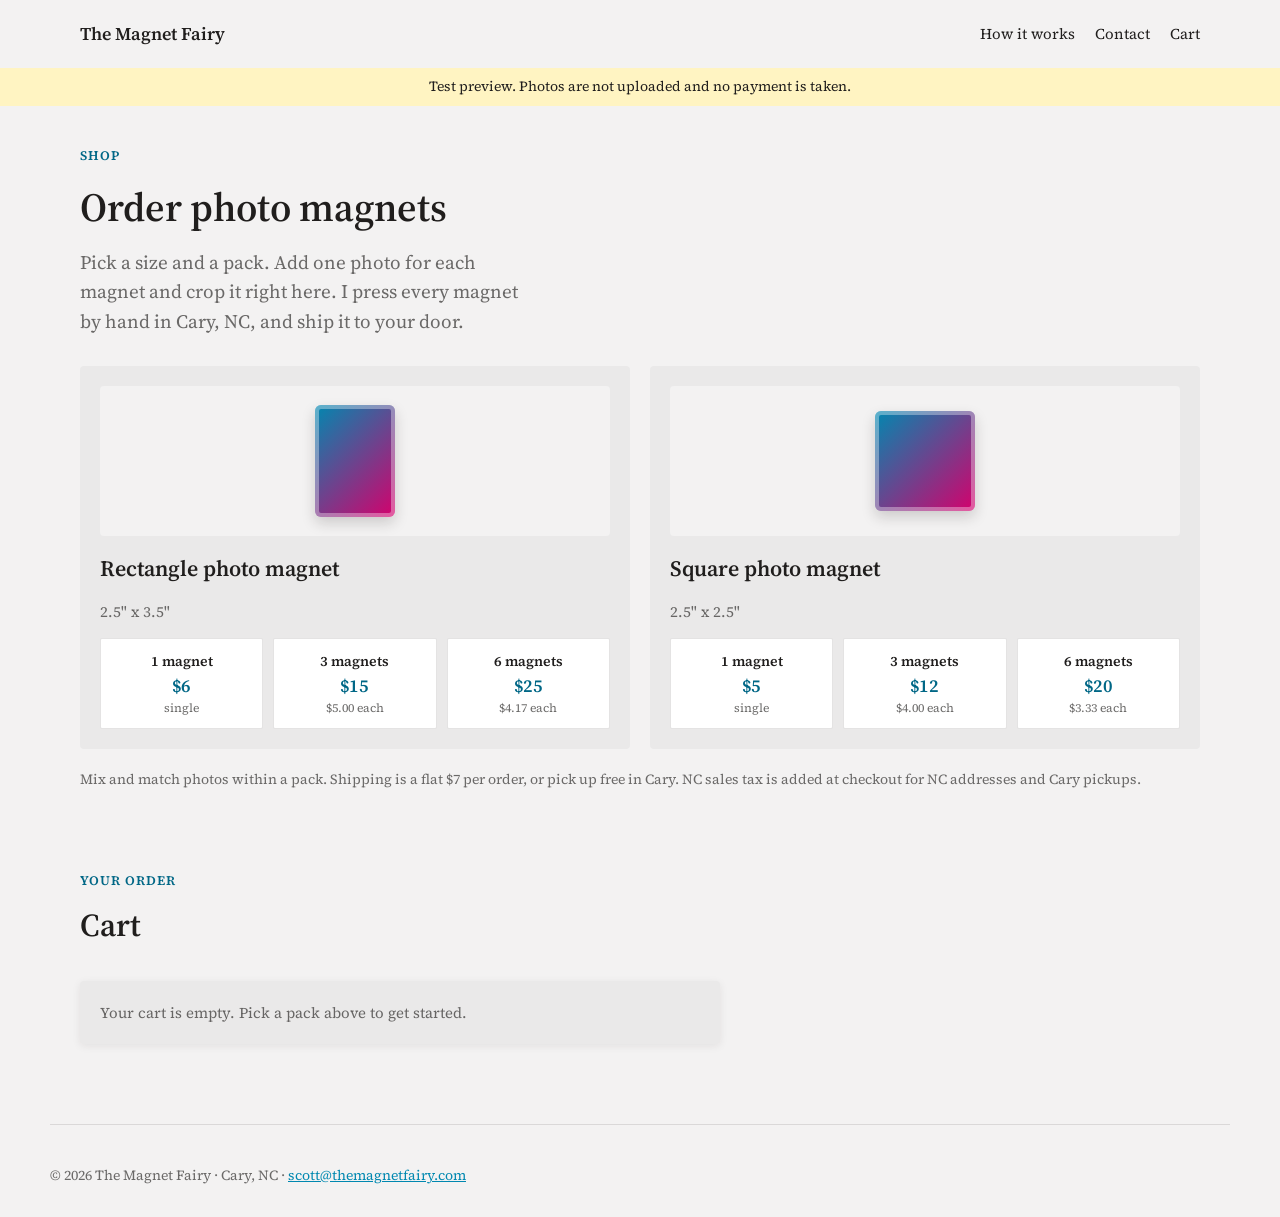
==== commit 24536fc0: "Homepage: real ordering steps, sizes & prices, perks strip, FAQ, fuller nav and footer Co-Authored-B" ====
--- a/shop/index.html
+++ b/shop/index.html
@@ -10,7 +10,7 @@
 <link rel="preconnect" href="https://fonts.gstatic.com" crossorigin>
 <link href="https://fonts.googleapis.com/css2?family=Source+Serif+4:ital,opsz,wght@0,8..60,400;0,8..60,600;0,8..60,700;1,8..60,400&display=swap" rel="stylesheet">
 
-<link rel="stylesheet" href="../css/styles.css?v=3">
+<link rel="stylesheet" href="../css/styles.css?v=4">
 <link rel="stylesheet" href="../css/vendor/cropper.min.css">
 <link rel="stylesheet" href="../css/shop.css?v=4">
 </head>
@@ -133,6 +133,6 @@
 <input type="file" id="file-input" accept="image/jpeg,image/png" hidden>
 
 <script src="../js/vendor/cropper.min.js"></script>
-<script src="../js/shop.js?v=4"></script>
+<script src="../js/shop.js?v=5"></script>
 </body>
 </html>
--- a/css/styles.css
+++ b/css/styles.css
@@ -88,7 +88,8 @@
 
 .nav-links {
   display: flex;
-  gap: var(--space-4);
+  flex-wrap: wrap;
+  gap: var(--space-2) var(--space-4);
 }
 
 .nav-links a {
@@ -373,9 +374,230 @@
    Footer
 --------------------------------------------- */
 .footer {
+  margin-top: var(--space-8);
+  padding: var(--space-8) 0 var(--space-6);
+  border-top: 1px solid var(--color-border);
+  color: var(--color-text-muted);
+  font-size: 14px;
+}
+
+.footer-grid {
+  display: grid;
+  grid-template-columns: 1.4fr 1fr 1fr;
+  gap: var(--space-6);
+}
+
+.footer-grid p:first-child {
+  margin-top: 0;
+}
+
+.footer-brand {
+  font-weight: 600;
+  font-size: 17px;
+  color: var(--color-text);
+}
+
+.footer-links {
+  display: flex;
+  flex-direction: column;
+  gap: var(--space-1);
+}
+
+.footer-links a {
+  color: var(--color-text-muted);
+  text-decoration: none;
+}
+
+.footer-links a:hover {
+  color: var(--color-accent);
+}
+
+.footer-copy {
+  margin-top: var(--space-6);
+  font-size: 13px;
+  color: var(--color-text-muted-light);
+}
+
+/* ---------------------------------------------
+   Perks strip
+--------------------------------------------- */
+.perks {
+  background: var(--color-surface);
+  border-top: 1px solid var(--color-border);
+  border-bottom: 1px solid var(--color-border);
+  margin-top: var(--space-4);
+}
+
+.perks-list {
+  list-style: none;
+  margin: 0 auto;
+  display: grid;
+  grid-template-columns: repeat(4, 1fr);
+  gap: var(--space-4);
+  padding-top: var(--space-4);
+  padding-bottom: var(--space-4);
+}
+
+.perks-list li {
+  display: flex;
+  flex-direction: column;
+  border-left: 3px solid var(--color-accent-2);
+  padding-left: var(--space-3);
+}
+
+.perks-list strong {
+  font-size: 16px;
+}
+
+.perks-list span {
+  font-size: 14px;
+  color: var(--color-text-muted);
+}
+
+/* ---------------------------------------------
+   Sizes & prices
+--------------------------------------------- */
+.sizes {
+  display: grid;
+  grid-template-columns: 1fr 1fr;
+  gap: var(--space-4);
+}
+
+.size-card {
+  display: grid;
+  grid-template-columns: 120px 1fr;
+  gap: var(--space-6);
+  align-items: start;
   padding: var(--space-6);
-  color: var(--color-text-muted-light);
-  font-size: 13px;
+}
+
+.size-shape {
+  justify-self: center;
+  margin-top: var(--space-2);
+  background: #fff;
+  border: 6px solid #fff;
+  border-radius: 6px;
+  box-shadow: var(--shadow-sm), inset 0 0 0 1px var(--color-border);
+  background-image: linear-gradient(135deg, color-mix(in srgb, var(--color-accent) 35%, #fff), color-mix(in srgb, var(--color-accent-2) 30%, #fff));
+}
+
+.size-shape-rect {
+  width: 90px;
+  height: 126px;
+}
+
+.size-shape-square {
+  width: 90px;
+  height: 90px;
+}
+
+.size-info .card-title {
+  margin-top: 0;
+}
+
+.size-dims {
+  margin-top: var(--space-1);
+  font-weight: 600;
+  color: var(--color-accent-700);
+}
+
+.price-list {
+  list-style: none;
+  padding: 0;
+  margin: var(--space-4) 0;
+}
+
+.price-list li {
+  display: flex;
+  justify-content: space-between;
+  padding: 6px 0;
+  border-bottom: 1px solid var(--color-border);
+}
+
+.price-list li span:last-child {
+  font-weight: 600;
+}
+
+.price-best span:last-child {
+  color: var(--color-accent-2);
+}
+
+.sizes-note {
+  margin-top: var(--space-4);
+}
+
+.card-link {
+  display: inline-block;
+  margin-top: var(--space-3);
+  font-weight: 600;
+  text-decoration: none;
+}
+
+.card-link:hover {
+  text-decoration: underline;
+}
+
+.steps-cta {
+  margin-top: var(--space-6);
+  display: flex;
+  align-items: center;
+  gap: var(--space-4);
+  flex-wrap: wrap;
+}
+
+.steps-cta p {
+  margin: 0;
+}
+
+/* ---------------------------------------------
+   FAQ
+--------------------------------------------- */
+.faq {
+  max-width: 760px;
+  border-top: 1px solid var(--color-border);
+}
+
+.faq details {
+  border-bottom: 1px solid var(--color-border);
+}
+
+.faq summary {
+  cursor: pointer;
+  list-style: none;
+  padding: var(--space-3) var(--space-8) var(--space-3) 0;
+  font-size: 17px;
+  font-weight: 600;
+  position: relative;
+}
+
+.faq summary::-webkit-details-marker {
+  display: none;
+}
+
+.faq summary::after {
+  content: "+";
+  position: absolute;
+  right: var(--space-2);
+  top: 50%;
+  transform: translateY(-50%);
+  font-size: 22px;
+  font-weight: 400;
+  color: var(--color-accent);
+}
+
+.faq details[open] summary::after {
+  content: "\2212";
+}
+
+.faq summary:focus-visible {
+  outline: 2px solid var(--color-accent);
+  outline-offset: 2px;
+}
+
+.faq details p {
+  margin: 0 0 var(--space-4);
+  color: var(--color-text-muted);
+  max-width: 65ch;
 }
 
 /* ---------------------------------------------
@@ -401,8 +623,30 @@
   }
 
   .cards,
-  .steps {
+  .steps,
+  .sizes,
+  .footer-grid {
     grid-template-columns: 1fr;
+  }
+
+  .perks-list {
+    grid-template-columns: 1fr 1fr;
+  }
+
+  .size-card {
+    grid-template-columns: 80px 1fr;
+    gap: var(--space-4);
+    padding: var(--space-4);
+  }
+
+  .size-shape-rect {
+    width: 64px;
+    height: 90px;
+  }
+
+  .size-shape-square {
+    width: 64px;
+    height: 64px;
   }
 
   .contact-grid {
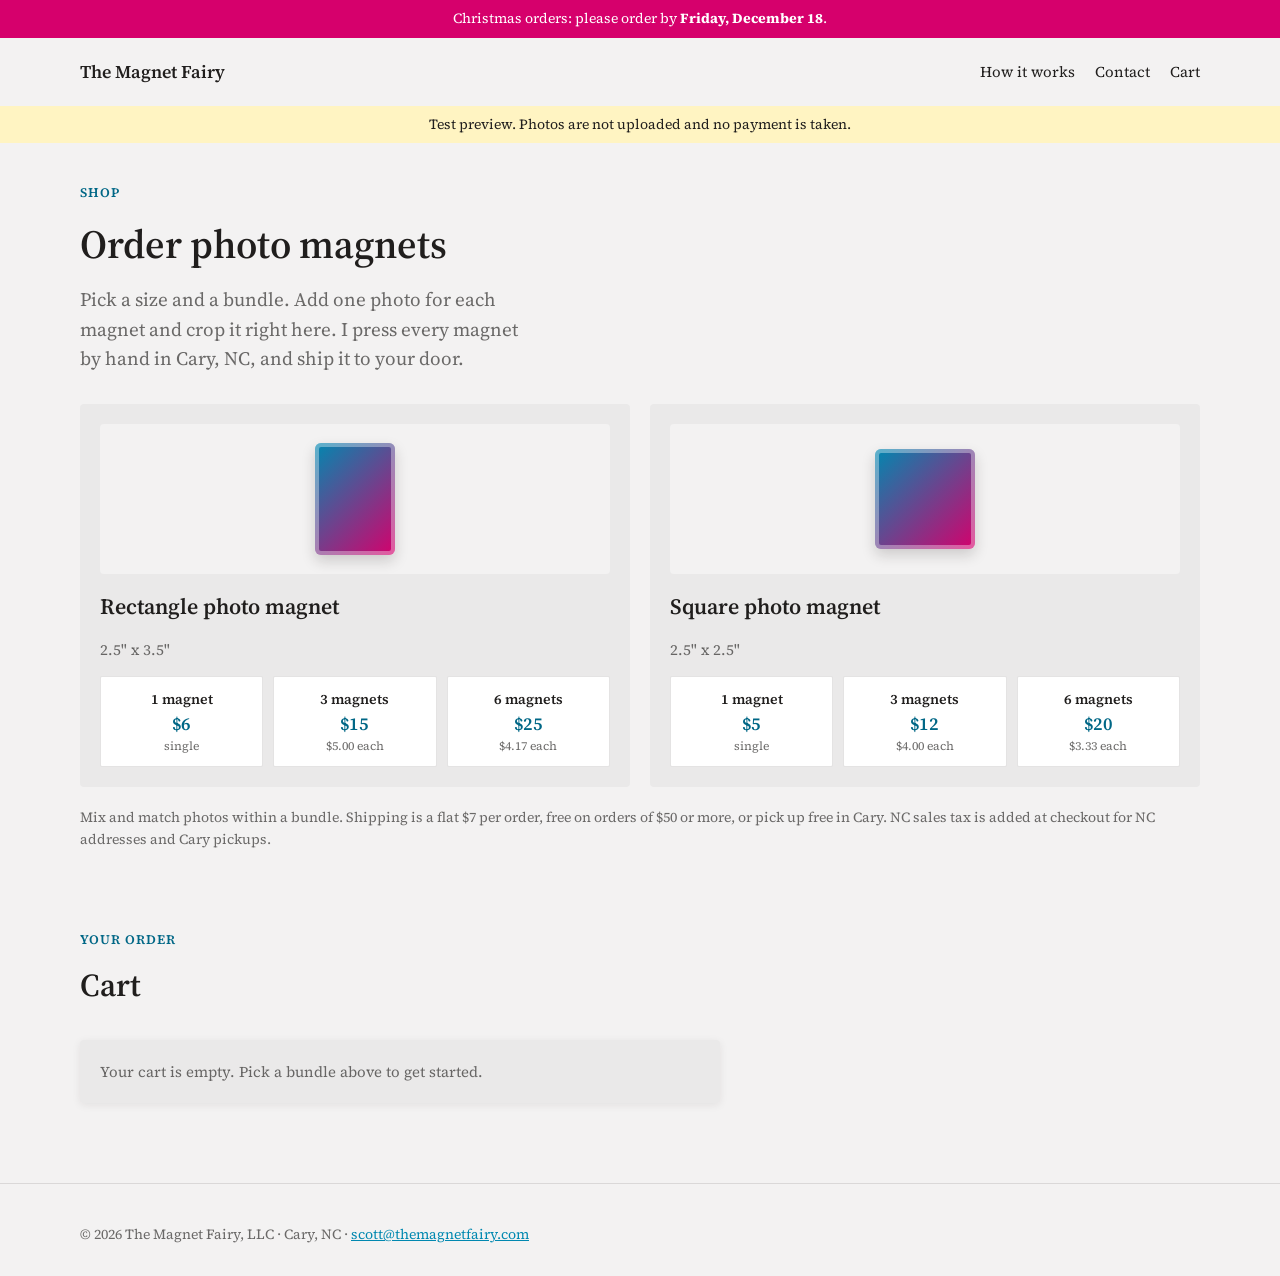
==== commit 8a9e95aa: "Free shipping on $50+, Christmas order-by banner (auto-hides after Dec 18), pack -> bundle wording C" ====
--- a/shop/index.html
+++ b/shop/index.html
@@ -10,11 +10,12 @@
 <link rel="preconnect" href="https://fonts.gstatic.com" crossorigin>
 <link href="https://fonts.googleapis.com/css2?family=Source+Serif+4:ital,opsz,wght@0,8..60,400;0,8..60,600;0,8..60,700;1,8..60,400&display=swap" rel="stylesheet">
 
-<link rel="stylesheet" href="../css/styles.css?v=4">
+<link rel="stylesheet" href="../css/styles.css?v=5">
 <link rel="stylesheet" href="../css/vendor/cropper.min.css">
-<link rel="stylesheet" href="../css/shop.css?v=4">
+<link rel="stylesheet" href="../css/shop.css?v=5">
 </head>
 <body>
+<div class="promo-bar" data-until="2026-12-19T00:00:00-05:00" hidden>Christmas orders: please order by <strong>Friday, December 18</strong>.</div>
 
 <div class="container">
   <header class="nav">
@@ -36,7 +37,7 @@
     <div class="container">
       <h6 class="eyebrow">Shop</h6>
       <h1 class="section-title shop-title">Order photo magnets</h1>
-      <p class="lead">Pick a size and a pack. Add one photo for each magnet and crop it right here. I press every magnet by hand in Cary, NC, and ship it to your door.</p>
+      <p class="lead">Pick a size and a bundle. Add one photo for each magnet and crop it right here. I press every magnet by hand in Cary, NC, and ship it to your door.</p>
     </div>
   </section>
 
@@ -45,7 +46,7 @@
       <div class="products" id="products">
         <p class="text-muted">Loading magnets…</p>
       </div>
-      <p class="text-muted shop-note">Mix and match photos within a pack. Shipping is a flat <span data-shipping>$7</span> per order, or pick up free in Cary. NC sales tax is added at checkout for NC addresses and Cary pickups.</p>
+      <p class="text-muted shop-note">Mix and match photos within a bundle. Shipping is a flat <span data-shipping>$7</span> per order, free on orders of $50 or more, or pick up free in Cary. NC sales tax is added at checkout for NC addresses and Cary pickups.</p>
     </div>
   </section>
 
@@ -55,13 +56,14 @@
       <h2 class="section-title">Cart</h2>
       <div class="cart card" id="cart-box">
         <div id="cart-items"></div>
-        <div class="cart-empty text-muted" id="cart-empty">Your cart is empty. Pick a pack above to get started.</div>
+        <div class="cart-empty text-muted" id="cart-empty">Your cart is empty. Pick a bundle above to get started.</div>
         <div class="cart-summary" id="cart-summary" hidden>
           <div class="cart-row"><span>Magnets</span><span id="cart-subtotal">$0.00</span></div>
           <fieldset class="cart-delivery">
             <legend>How do you want your magnets?</legend>
             <label class="delivery-option"><input type="radio" name="delivery" value="ship" checked> <span>Ship to me</span><span class="delivery-price" data-shipping>$7</span></label>
             <label class="delivery-option"><input type="radio" name="delivery" value="pickup"> <span>Free pickup in Cary, NC</span><span class="delivery-price">Free</span></label>
+            <p class="text-muted cart-tax-note" id="free-ship-note" hidden></p>
             <p class="text-muted cart-tax-note" id="pickup-note" hidden>I'll email you when your magnets are ready to set a pickup time.</p>
           </fieldset>
           <div class="cart-row"><span id="cart-shipping-label">Shipping</span><span id="cart-shipping">$7.00</span></div>
@@ -76,11 +78,11 @@
   </section>
 </main>
 
-<footer class="container footer">
-  &copy; 2026 The Magnet Fairy · Cary, NC · <a href="mailto:scott@themagnetfairy.com">scott@themagnetfairy.com</a>
+<footer class="footer">
+  <p class="container">&copy; 2026 The Magnet Fairy, LLC · Cary, NC · <a href="mailto:scott@themagnetfairy.com">scott@themagnetfairy.com</a></p>
 </footer>
 
-<!-- Pack builder: one photo slot per magnet -->
+<!-- Bundle builder: one photo slot per magnet -->
 <div class="sheet" id="builder" hidden role="dialog" aria-modal="true" aria-labelledby="builder-title">
   <div class="sheet-panel">
     <div class="sheet-head">
@@ -133,6 +135,7 @@
 <input type="file" id="file-input" accept="image/jpeg,image/png" hidden>
 
 <script src="../js/vendor/cropper.min.js"></script>
-<script src="../js/shop.js?v=5"></script>
+<script src="../js/promo.js?v=1"></script>
+<script src="../js/shop.js?v=6"></script>
 </body>
 </html>
--- a/css/styles.css
+++ b/css/styles.css
@@ -69,6 +69,21 @@
 
 a {
   color: var(--color-accent);
+}
+
+/* ---------------------------------------------
+   Promo bar
+--------------------------------------------- */
+.promo-bar {
+  background: var(--color-accent-2);
+  color: #fff;
+  text-align: center;
+  font-size: 14px;
+  padding: 8px var(--space-4);
+}
+
+.promo-bar[hidden] {
+  display: none;
 }
 
 /* ---------------------------------------------
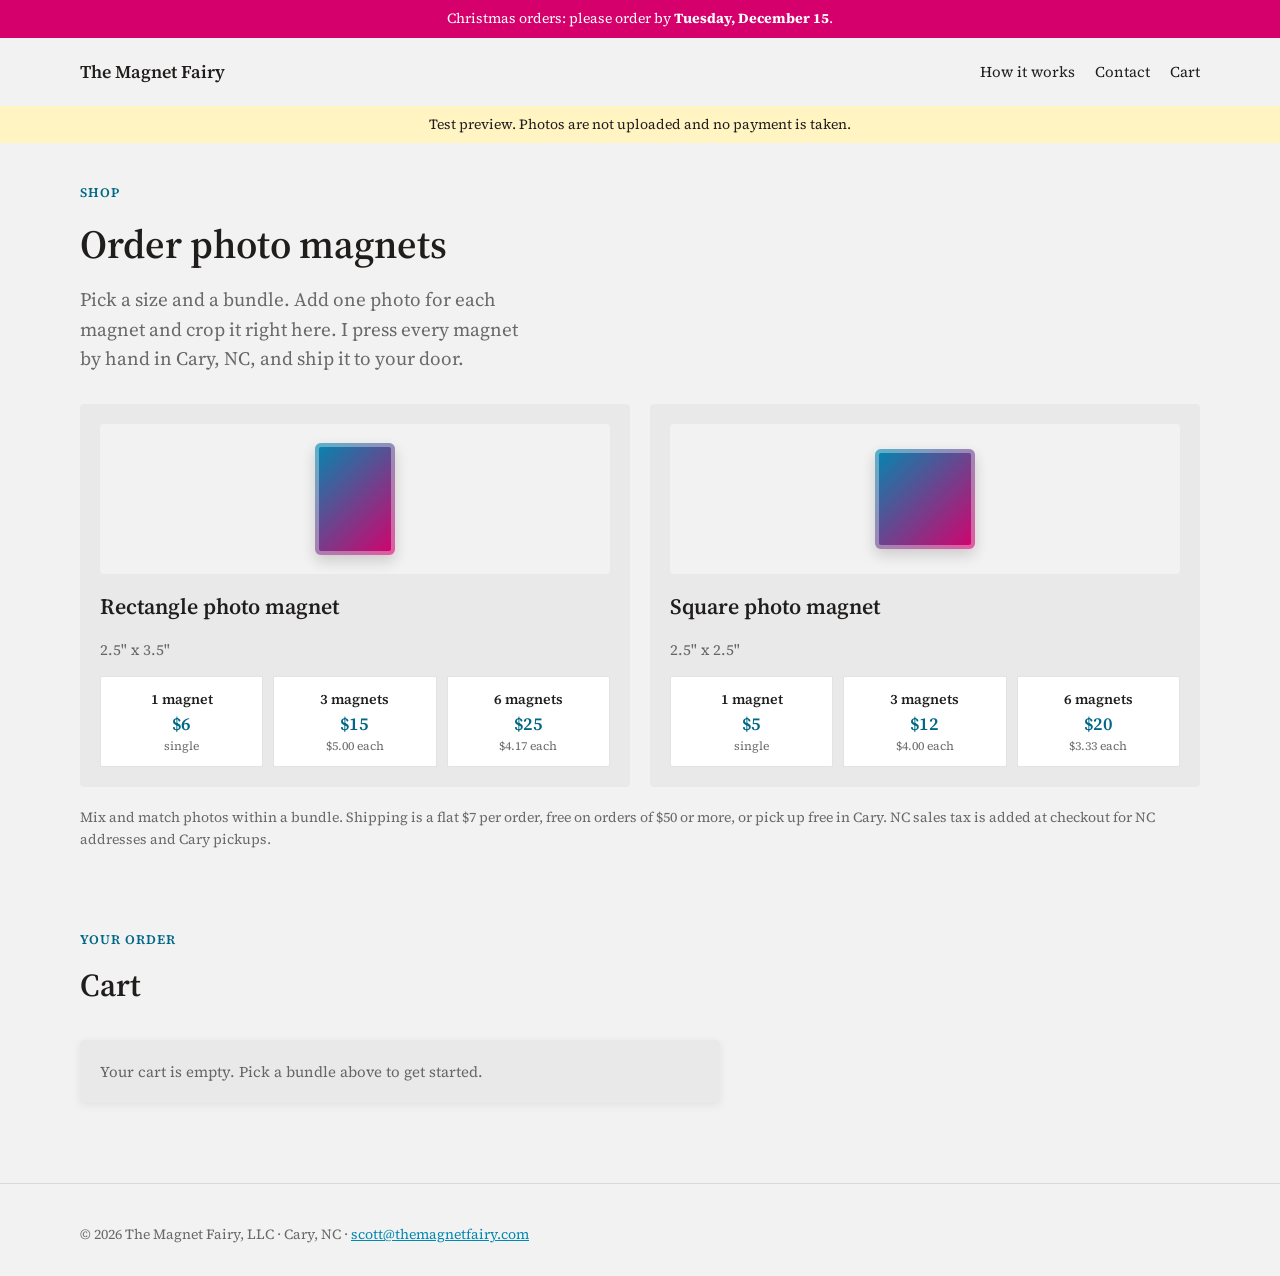
==== commit c1f2cdd4: "Christmas order-by date: Tuesday, December 15 Co-Authored-By: Claude Opus 5.5 <noreply@anthropic.com" ====
--- a/shop/index.html
+++ b/shop/index.html
@@ -15,7 +15,7 @@
 <link rel="stylesheet" href="../css/shop.css?v=5">
 </head>
 <body>
-<div class="promo-bar" data-until="2026-12-19T00:00:00-05:00" hidden>Christmas orders: please order by <strong>Friday, December 18</strong>.</div>
+<div class="promo-bar" data-until="2026-12-16T00:00:00-05:00" hidden>Christmas orders: please order by <strong>Tuesday, December 15</strong>.</div>
 
 <div class="container">
   <header class="nav">
